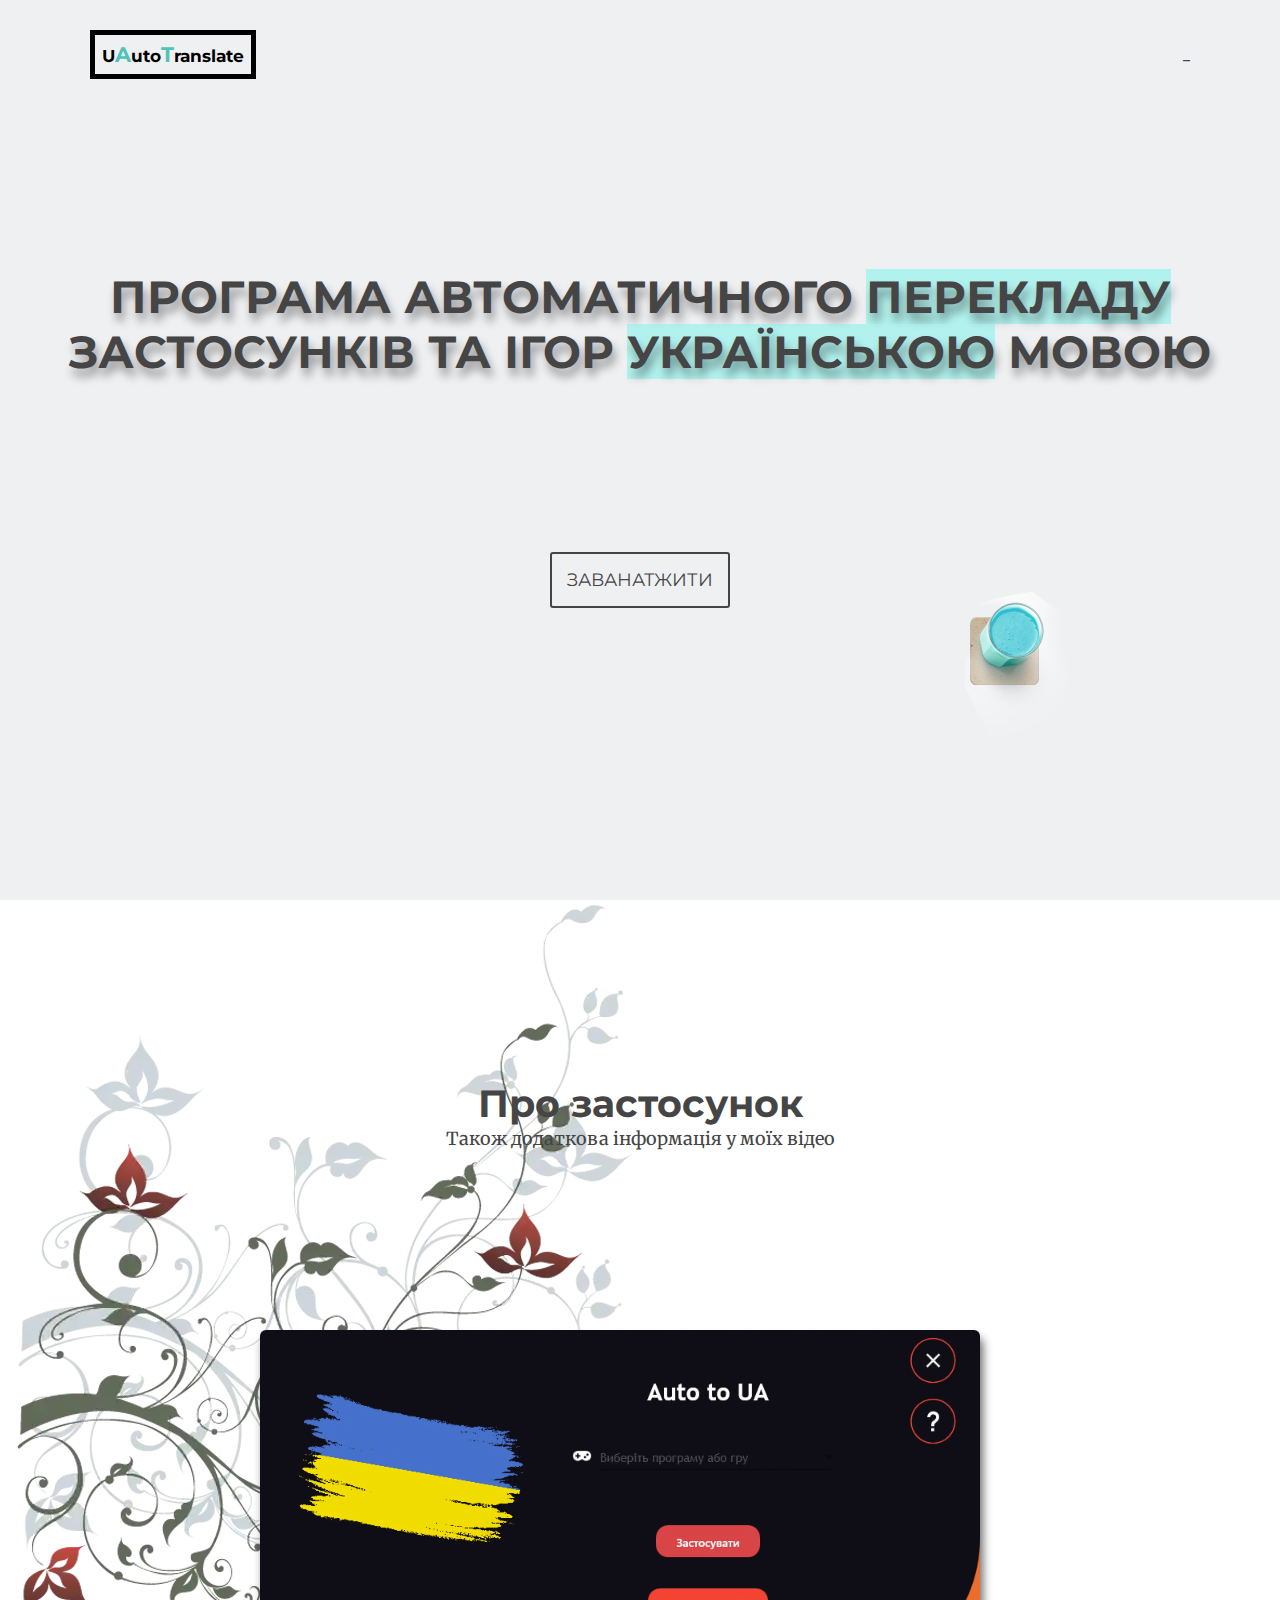
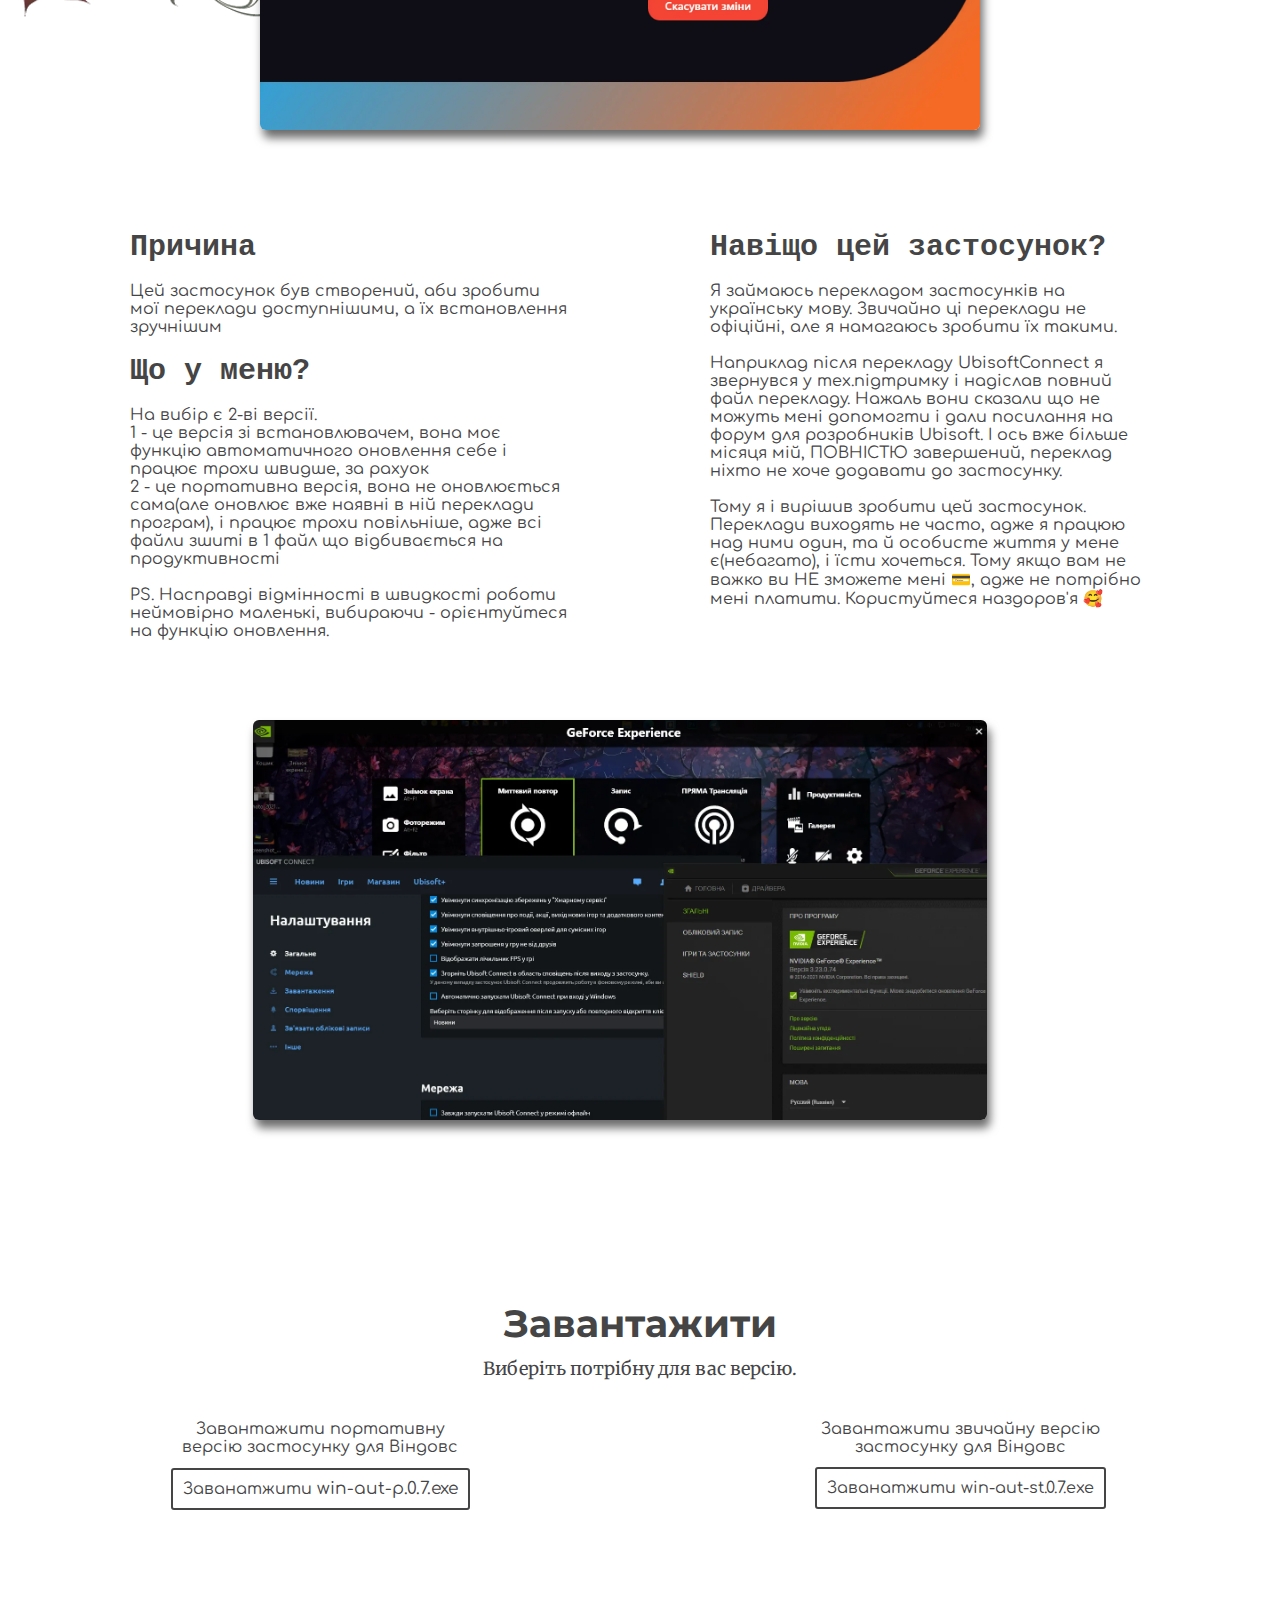
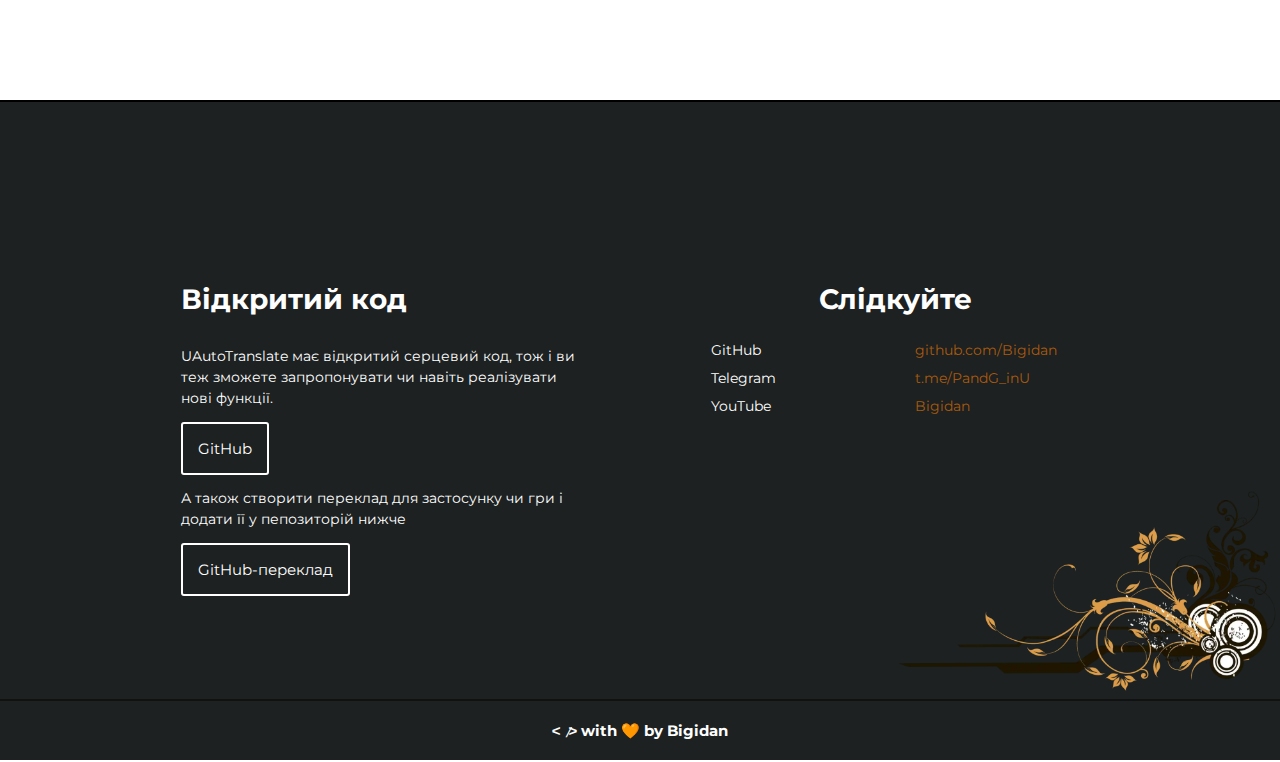
==== index.html @ a4869526 "Update index.html" ====
<!DOCTYPE html>
<html lang="uk-UA">
<head>
    <meta charset="UTF-8">
    <link rel="preconnect" href="https://fonts.googleapis.com">
    <link rel="preconnect" href="https://fonts.gstatic.com" crossorigin>
    <link href="https://fonts.googleapis.com/css2?family=Merriweather:wght@400;700&family=Montserrat:wght@400;700&family=Raleway:wght@400;500&family=Comfortaa:wght@400;600&family=M+PLUS+Rounded+1c:wght@400;700&family=Ubuntu+Mono:wght@700&display=swap" rel="stylesheet">
    <link rel="stylesheet" href="css/style.css">
    <meta name="viewport" content="width=device-width, initial-scale=1">
    <title>UAutoTranslate</title>

    <script src="https://cdnjs.cloudflare.com/ajax/libs/jquery/3.6.0/jquery.min.js"></script>

</head>
<body>

<div class="inner">

<div class="container">
    <header class="header">

    <div class="header__logo">U<snap>A</snap>uto<snap>T</snap>ranslate</div>
    <div class="header__menu">_</div>

    </header>
</div>
        <div class="inner__title">
        Програма автоматичного <snap>ПЕРЕКЛАДУ</snap> <br>застосунків та ігор <snap>українською</snap> мовою
        </div>
        <a class="inner__btn" href="#" data-scroll="#download">Заванатжити</a>
        <div class="inner__glass"><img src="images/Cork%20coaster.svg" alt=""></div>
</div>

<div class="about">
    <div class="about__title">
        <div class="about__suptitle">Про застосунок</div>
        <div class="about__subtitle">Також додаткова інформація <a href="#">у моїх відео</a></div>
    </div>


    <div class="about__content">
        <img class="about__photo" src="images/Clip_2.webp" alt="">
        <div class="about__text"><snap>Причина</snap><br><br>
        Цей застосунок був створений, аби зробити мої переклади доступнішими, а їх встановлення зручнішим<br><br>
        <snap>Що у меню?</snap><br><br>На вибір є 2-ві версії.<br>1 - це версія зі встановлювачем, вона моє функцію автоматичного оновлення себе і працює трохи швидше, за рахуок<br>2 - це портативна версія, вона не оновлюється сама(але оновлює вже наявні в ній переклади програм), і працює трохи повільніше, адже всі файли зшиті в 1 файл що відбивається на продуктивності<br><br>
        PS. Насправді відмінності в швидкості роботи неймовірно маленькі, вибираючи - орієнтуйтеся на функцію оновлення.
        </div>

        <div class="about__text"><snap>Навіщо цей застосунок?</snap><br><br>
        Я займаюсь перекладом застосунків на українську мову. Звичайно ці переклади не офіційні, але я намагаюсь зробити їх такими.<br><br>Наприклад після перекладу UbisoftConnect я звернувся у тех.підтримку і надіслав повний файл перекладу. Нажаль вони сказали що не можуть мені допомогти і дали посилання на форум для розробників Ubisoft. І ось вже більше місяця мій, ПОВНІСТЮ завершений, переклад ніхто не хоче додавати до застосунку.<br><br>
        Тому я і вирішив зробити цей застосунок. Переклади виходять не часто, адже я працюю над ними один, та й особисте життя у мене є(небагато), і їсти хочеться. Тому якщо вам не важко ви НЕ зможете мені 💳, адже не потрібно мені платити. Користуйтеся наздоров'я 🥰<br><br>
        </div>
        <img class="about__photo" src="images/Prog.webp" alt="">

    </div>
</div>


<div class="download" id="download">
    <div class="download__title">Завантажити</div>
    <div class="download__subtitle">Виберіть потрібну для вас версію.</div>
    <div class="download__var">

        <div class="download__btn">
            <div class="download__text">Завантажити портативну версію застосунку для Віндовс</div>
            <a class="download__href" href="#">Заванатжити
            <snap>win-aut-p.0.7.exe</snap></a>
        </div>

        <div class="download__btn">
            <div class="download__text">Завантажити звичайну версію застосунку для Віндовс</div>
            <a class="download__href" href="#">Заванатжити win-aut-st.0.7.exe</a>
        </div>

    </div>
</div>


<footer class="footer">
<div class="container">
    <div class="footer__inner">

        <div class="footer__col footer__col--f">
                <div class="footer__title">Відкритий код</div>
                <div class="footer__text">UAutoTranslate має відкритий серцевий код, тож і ви теж зможете запропонувати чи навіть реалізувати нові функції.</div>
                <a class="footer__btn" href="https://github.com/Bigidan/UAutoTranslate">GitHub</a>
                <div class="footer__text">А також створити переклад для застосунку чи гри і додати її у пепозиторій нижче</div>
                <a class="footer__btn" href="https://github.com/Bigidan/LocalizationFileIntoUA">GitHub-переклад</a>
        </div>

        <div class="footer__col footer__col--s">
                <div class="footer__title">Слідкуйте</div>
                <div class="footer__textt">

                <div class="footer__textr">GitHub</div>
                <div class="footer__textr">
                <a href="https://github.com/Bigidan/">github.com/Bigidan</a>
                </div>
                <div class="footer__textr">Telegram</div>
                <div class="footer__textr"><a href="https://t.me/PandG_inU">t.me/PandG_inU</a></div>
                <div class="footer__textr">YouTube</div>
                <div class="footer__textr"><a href="https://www.youtube.com/channel/UCKgdZIbydL0_nUVlzvjTBTA">Bigidan</a></div>
<!--
                <div class="footer__textr">Gmail</div>
                <div class="footer__textr"><a href="#">playsirtimebog@gmail.com</a></div>
-->

                    </div>
        </div>

    </div>



</div>

<div class="copyright">
        ˂ ̸ ˃ with 🧡 by Bigidan
    </div>
</footer>

<script src="js/app.js"></script>


</body>
</html>
---- css/style.css ----
body {
    margin: 0;

    font-size: 14px;
    background-color: #fff;
    color: #454546;

    font-family: 'Montserrat', sans-serif;

    transition: all .1s linear;
}


/*
font-family: 'Merriweather', serif;
font-family: 'Montserrat', sans-serif;
font-family: 'Raleway', sans-serif;
*/

::-webkit-scrollbar {
    width: 8px;
}

::-webkit-scrollbar-track {
    background: #EFF0F2;
}

::-webkit-scrollbar-thumb {
    background: #222222;
    border-radius: 8px;
}

::-webkit-scrollbar-thumb:hover {
    background: #50c3b9;
    border-radius: 8px;
}

*,
*:before,
*:after {
    -webkit-box-sizing: border-box;
    box-sizing: border-box;
}

.container {
    width: 100%;
    max-width: 1100px;

    margin: 0 auto;
}

.header {
    background: #EFF0F2;
    padding-top: 30px;

    display: flex;
    justify-content: space-between;
    align-items: center;

    font-weight: 700;
}

.header__logo {
    padding: 7px;
    border: solid 5px #000;

    color: #000;
    font-size: 17px;
}

.header__logo snap {
    color: #50c3b9;
    font-size: 21px;
}

/* Inner */

.inner {
    background: #EFF0F2;
    background-repeat: no-repeat;
    background-image: url("../images/bg_2.png");
    background-position: calc(70% + 500px) center;
    -webkit-background-size: 17%;
    background-size: 17%;

    width: 100%;
    min-height: 100vh;
    text-align: center;
}

.inner__title {
    margin: 190px auto;
    text-shadow: 3px 8px 10px rgba(0, 0, 0, 0.38);
    font-size: 45px;
    font-weight: 700;

    text-transform: uppercase;
}

.inner__title snap {
    background: rgba(118, 244, 234, 0.5);
}

.inner__btn {
    margin: 130px auto;
    margin-bottom: 0;
    padding: 15px;
    max-width: 230px;

    border: solid 2px #454546;
    border-radius: 3px;

    text-transform: uppercase;
    font-weight: 400;
    font-size: 18px;

    transition: all .2s linear;
}

.inner__btn:hover {
    background: #a6b8dd;
}

.inner__glass {
    margin-left: 60%;
}

.inner a {
    color: #454546;
    text-decoration: none;
}

/* About Us */

.about {
    font-family: 'Raleway', sans-serif;
    font-size: 16px;

    padding: 60px;

    background-repeat: no-repeat;
    background-image: url("../images/bg_2_cent.webp");
}

.about__title {
    margin-top: 120px;

    font-family: 'Montserrat', sans-serif;
    text-align: center;
}

.about__suptitle {
    font-weight: 700;
    font-size: 38px;
}

.about__subtitle {
    font-family: 'Merriweather', serif;
    font-size: 18px;
}

.about__subtitle a {
    text-decoration: none;
    color: inherit;

    transition: all .2s linear;
}

.about__subtitle a:hover {
    color: #50c3b9;
}

.about__content {
    display: flex;
    justify-content: space-around;

    margin-top: 150px;
    flex-wrap: wrap;
}

.about__photo {
    margin-top: 30px;
    margin-right: 40px;
    margin-bottom: 50px;

    height: 400px;

    box-shadow: 3px 8px 10px rgba(0, 0, 0, 0.58);
    border-radius: 6px;

    transition: transform .2s linear;
}

.about__photo:hover {
    transform: translate3d(-1px, -10px, 0);
}


.about__text {
    margin-top: 50px;
    margin-bottom: 50px;
    font-family: 'Comfortaa', cursive;

    font-size: 16px;
    max-width: 440px;
    font-weight: 400;
}

.about__text snap {
    font-family: 'Ubuntu Mono', monospace;
    font-size: 30px;
    font-weight: 700;
}

/* Download */

.download {
    text-align: center;
    min-height: 400px;
}

.download__title {
    margin: 10px;
    margin-top: 70px;

    font-family: 'Montserrat', sans-serif;
    font-weight: 700;
    font-size: 38px;
}

.download__subtitle {
    margin-bottom: 20px;

    font-family: 'Merriweather', serif;
    font-size: 18px;
}

.download__var {
    display: flex;
    justify-content: space-around;
    flex-wrap: wrap;
}

.download__btn {
    width: 300px;
    margin-bottom: 40px;

    font-family: 'Comfortaa', cursive;
    font-size: 16px;
    font-weight: 400;
}

.download__text {
    margin: 20px auto;
}

.download__href {
    padding: 10px;
    width: 100%;

    text-decoration: none;
    color: inherit;
    line-height: 1.5;

    border: solid 2px #454546;
    border-radius: 3px;

    transition: background .2s linear, color .2s linear;
}

.download__href snap {
    font-size: 17px;
}

.download__href:hover {
    background: #a6b8dd;
    color: white;
}


/* Footer */

.footer {
    background: #1d2121;
    color: #fff;
    background-repeat: no-repeat;
    background-image: url("../images/bg_2_cent_d.webp");
    background-position: 100% 80%;
    -webkit-background-size: 30%;
    background-size: 30%;

    min-height: 200px;

    border-top: 2px solid #000;
}

.footer__inner {
    display: flex;
    justify-content: space-around;

    padding: 40px;
    margin-top: 60px;
    flex-wrap: wrap;
}

.footer__col {
    margin: 80px auto;

    max-width: 40%;
}

.footer__col--s{
    text-align: center;
}

.footer__title {
    font-weight: 700;
    font-size: 28px;
    font-family: 'Montserrat', sans-serif;

    margin-bottom: 20px;
}

.footer__text{
    margin-bottom: 30px;
    margin-top: 30px;

    font-family: 'Montserrat', sans-serif;
    font-weight: 400;
    line-height: 1.5;
}

.footer__textt {
    text-align: left;
    display: flex;
    justify-content: space-around;
    flex-wrap: wrap;
    line-height: 2;
    color: inherit;
}

.footer__textr {
    width: 40%;
}

.footer__textr a {
    text-decoration: none;
    color: rgba(255, 128, 0, 0.62);
}

.footer__btn {
    text-align: center;
    text-decoration: none;
    color: #fff;

    width: 100%;
    padding: 15px;
    border: solid 2px #fff;
    border-radius: 3px;

    font-weight: 400;
    font-size: 15px;

    transition: all .2s linear;
}

.footer__btn:hover {
    background: rgba(255, 128, 0, 0.62);
}

/* copyright */

.copyright {
    padding: 20px 0;

    border-top: 2px solid #101212;

    font-size: 15px;
    text-align: center;
    font-weight: 700;
}




@media (max-width: 1679px) {
    .inner {
        background-image: none;
        background-position: left;
        -webkit-background-size: auto;
        background-size: auto;
    }
}

@media (max-width: 852px) {
    .about__photo {
        height: 400px;
    }

    .footer__col--s {
        display: none;
    }
}

@media (max-width: 746px) {
    .about__photo {
        height: 300px;
    }
    .inner__title {
        font-size: 30px;
    }

    .inner {
        padding: 30px;
    }

    .footer {
        background-image: none;
        background-position: left;
        -webkit-background-size: auto;
        background-size: auto;
    }
}

@media (max-width: 490px) {
    .about__photo {
        height: 200px;
    }
}

@media (max-width: 410px) {
    .about {
        background-image: none;
        background-position: left;
        -webkit-background-size: auto;
        background-size: auto;
    }
}


@media (max-height: 900px) {
    .inner {
        background-image: none;
        background-position: left;
        -webkit-background-size: auto;
        background-size: auto;
    }
}
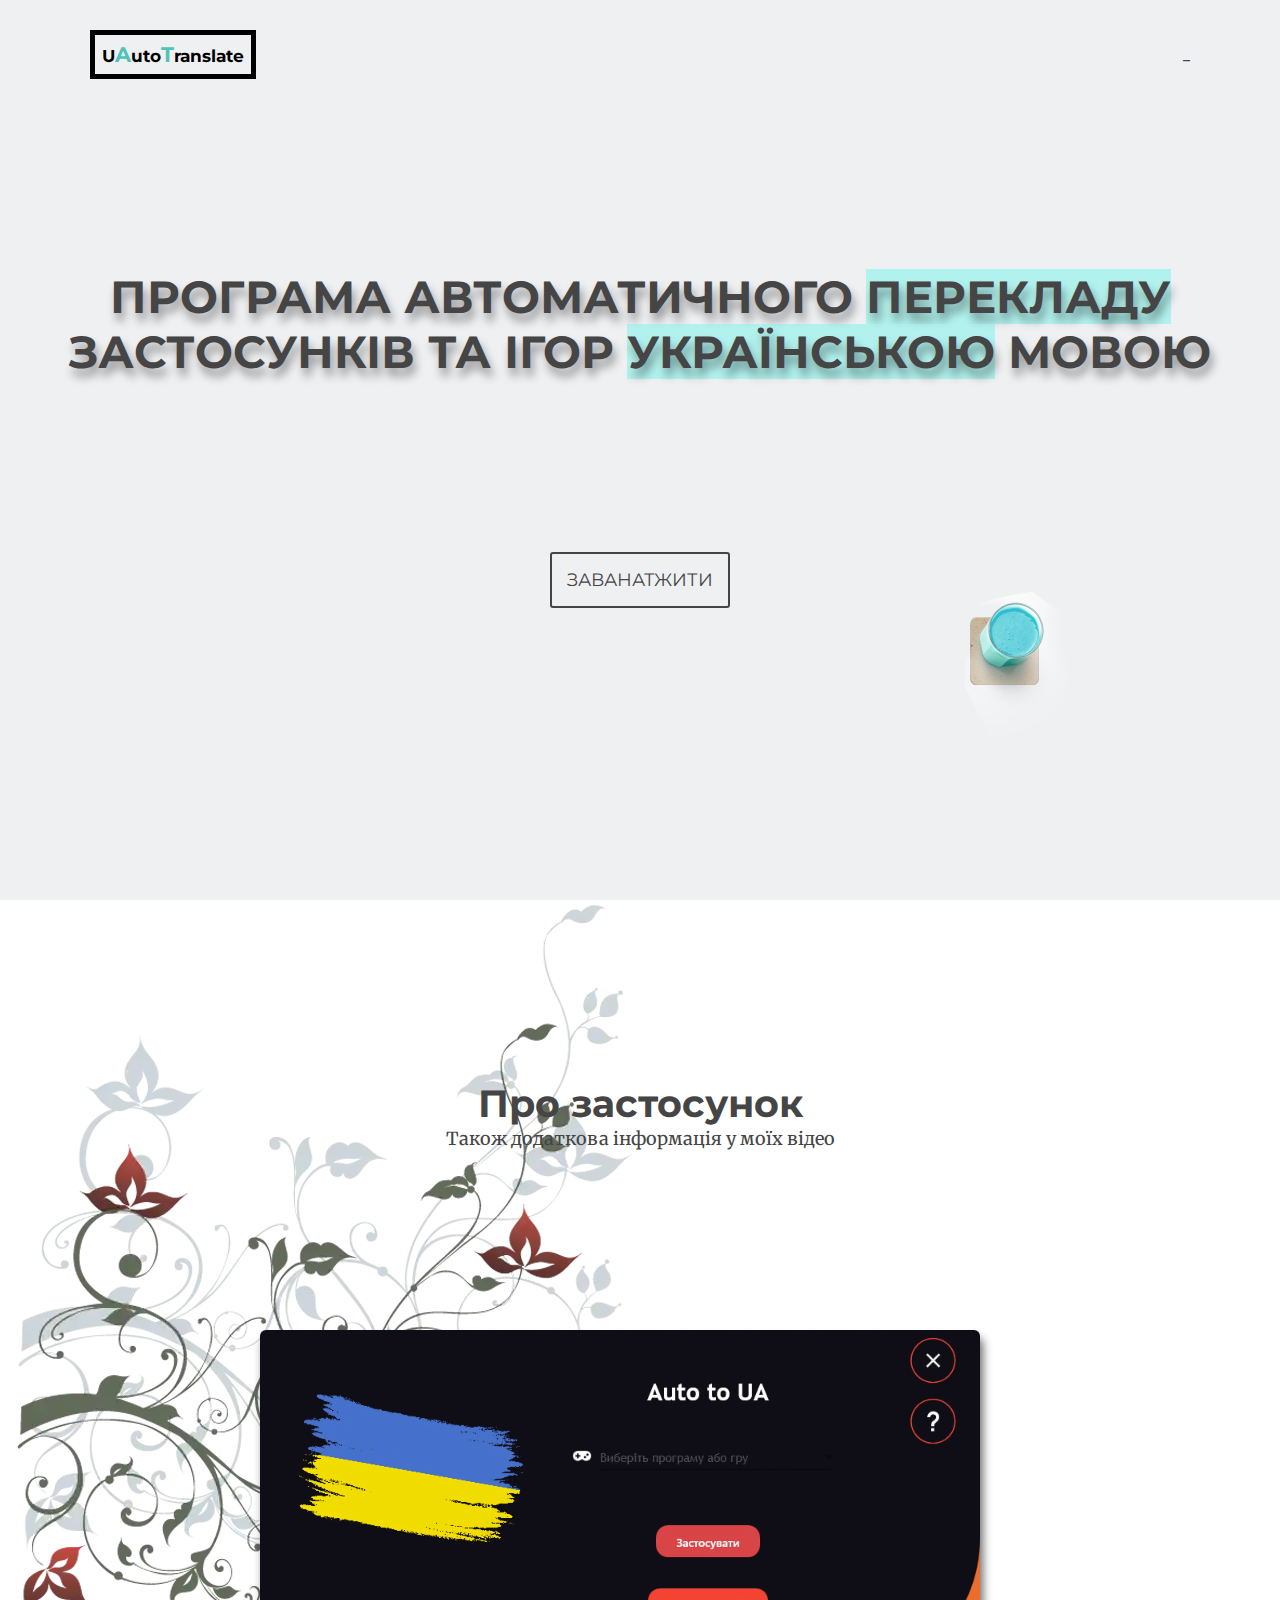
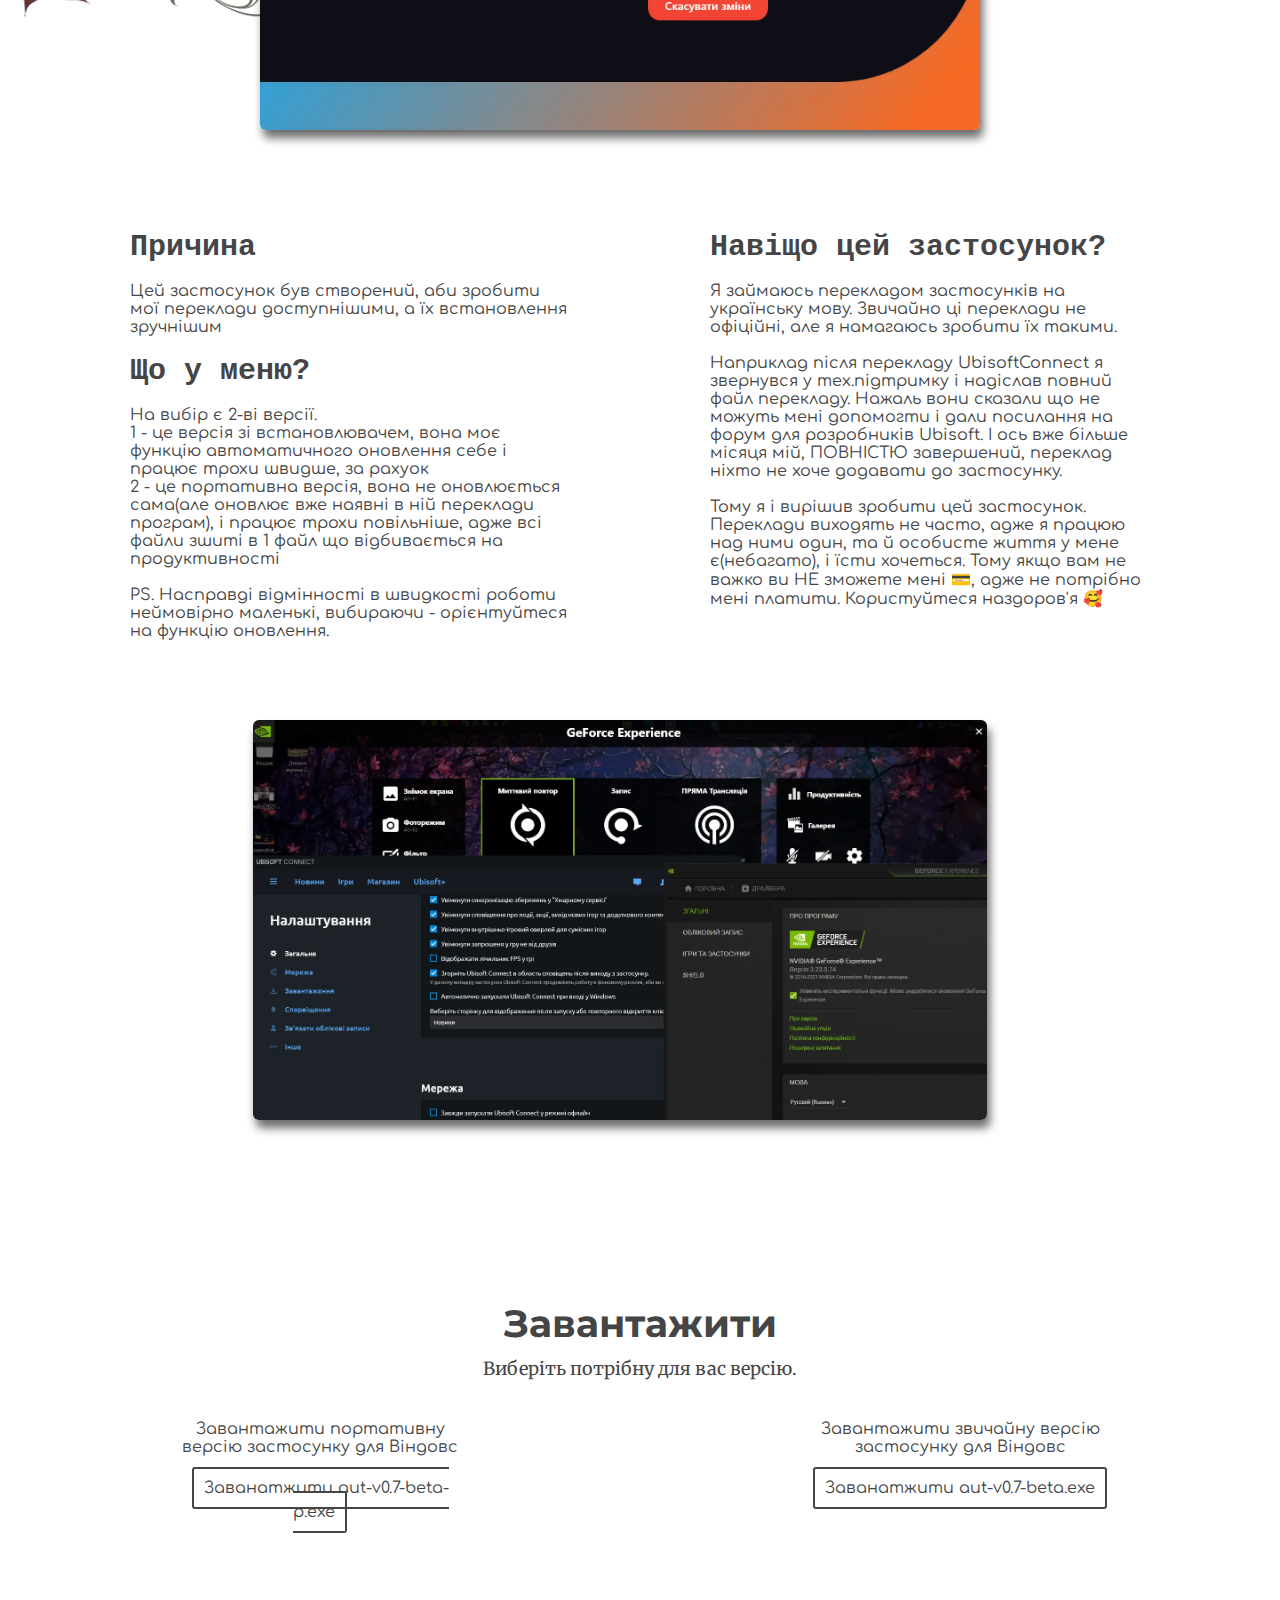
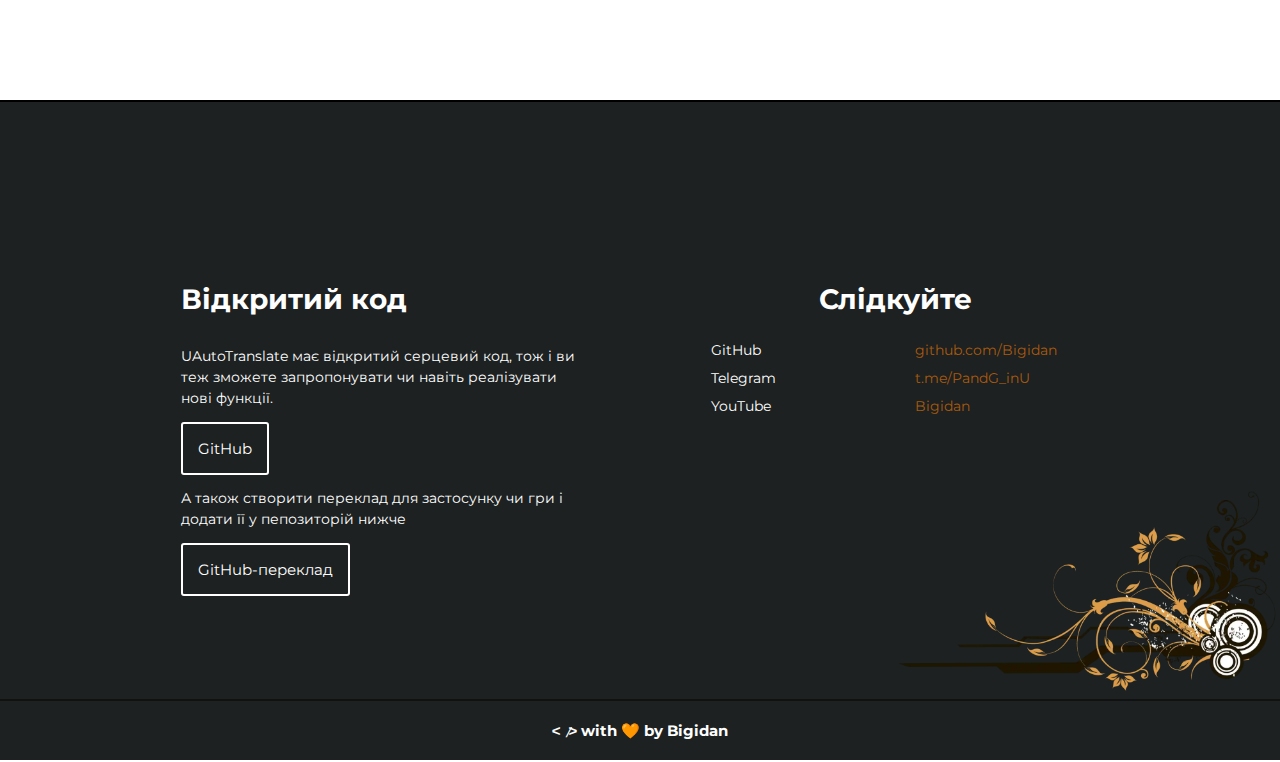
==== commit 0d6fee3b: "0.87" ====
--- a/index.html
+++ b/index.html
@@ -6,6 +6,7 @@
     <link rel="preconnect" href="https://fonts.gstatic.com" crossorigin>
     <link href="https://fonts.googleapis.com/css2?family=Merriweather:wght@400;700&family=Montserrat:wght@400;700&family=Raleway:wght@400;500&family=Comfortaa:wght@400;600&family=M+PLUS+Rounded+1c:wght@400;700&family=Ubuntu+Mono:wght@700&display=swap" rel="stylesheet">
     <link rel="stylesheet" href="css/style.css">
+    <link rel="icon" href="images/icon.ico" type="image/x-icon">
     <meta name="viewport" content="width=device-width, initial-scale=1">
     <title>UAutoTranslate</title>
 
@@ -25,7 +26,7 @@
     </header>
 </div>
         <div class="inner__title">
-        Програма автоматичного <snap>ПЕРЕКЛАДУ</snap> <br>застосунків та ігор <snap>українською</snap> мовою
+        Програма автоматичного <snap>ПЕРЕКЛАДУ</snap><br>застосунків та ігор <snap>українською</snap> мовою
         </div>
         <a class="inner__btn" href="#" data-scroll="#download">Заванатжити</a>
         <div class="inner__glass"><img src="images/Cork%20coaster.svg" alt=""></div>
@@ -63,13 +64,12 @@
 
         <div class="download__btn">
             <div class="download__text">Завантажити портативну версію застосунку для Віндовс</div>
-            <a class="download__href" href="#">Заванатжити
-            <snap>win-aut-p.0.7.exe</snap></a>
+            <a class="download__href" href="https://github.com/Bigidan/UAutoTranslateProj/files/6849074/UAutoTranslate-v0.7-beta-portable.zip">Заванатжити aut-v0.7-beta-p.exe</a>
         </div>
 
         <div class="download__btn">
             <div class="download__text">Завантажити звичайну версію застосунку для Віндовс</div>
-            <a class="download__href" href="#">Заванатжити win-aut-st.0.7.exe</a>
+            <a class="download__href" href="https://raw.githubusercontent.com/Bigidan/LocalizationFileIntoUA/main/UAutoTranslate.exe">Заванатжити aut-v0.7-beta.exe</a>
         </div>
 
     </div>
